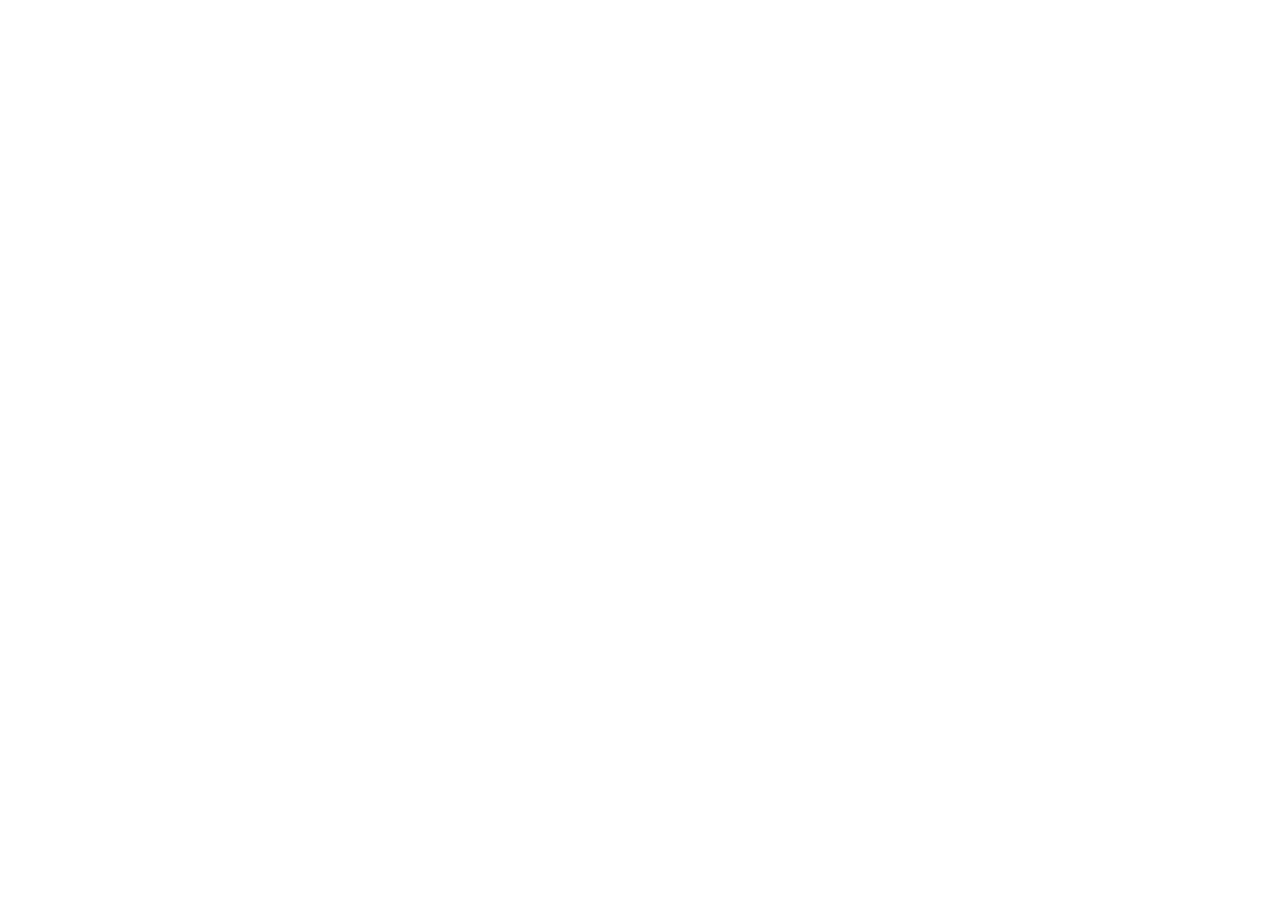
==== inde.html @ 16be1fb0 "update update" ====
<!DOCTYPE html>
<html lang="en">
<head>
    <meta charset="UTF-8">
    <meta name="viewport" content="width=device-width, initial-scale=1.0">
    <title>Empório Alvorada</title>
</head>
<body>
    
</body>
</html>
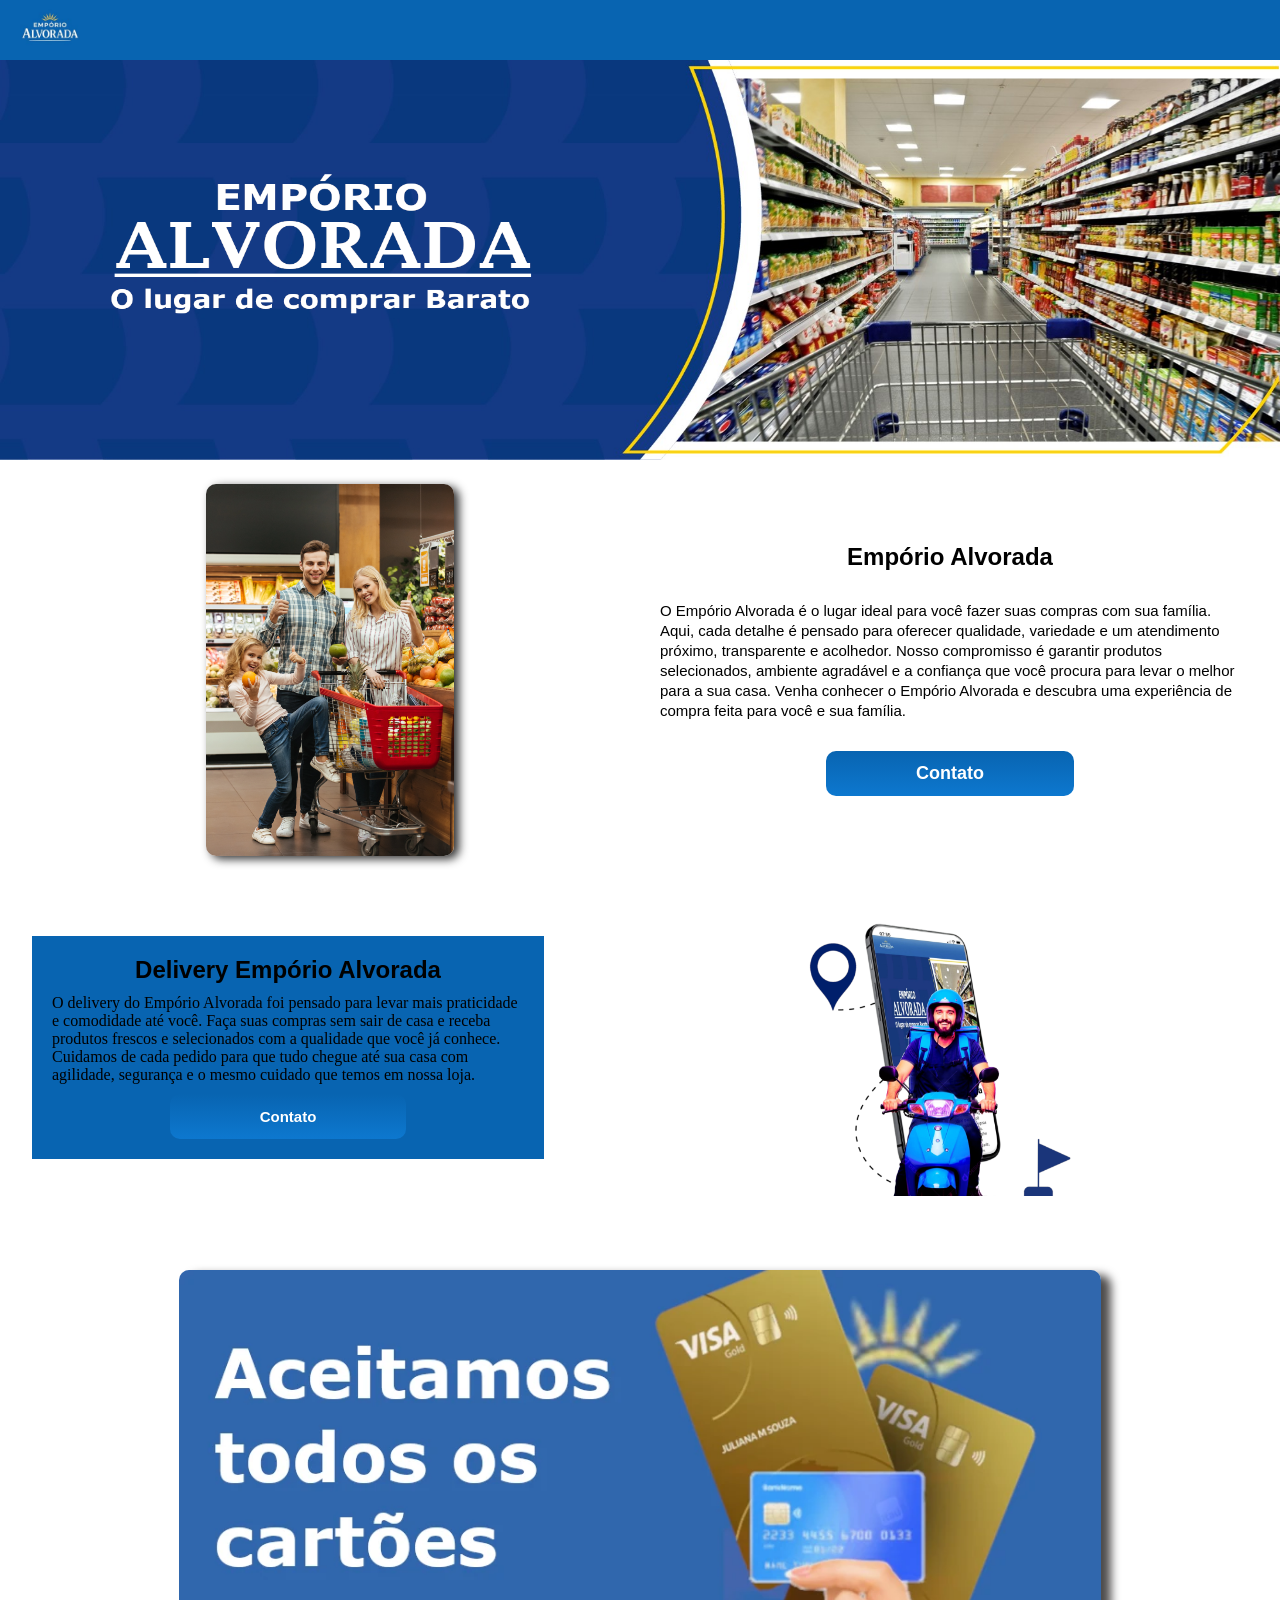
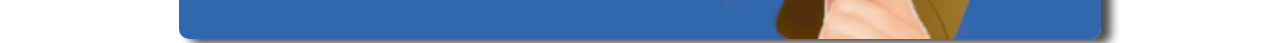
==== commit 81d6d15e: "update update" ====
--- a/inde.html
+++ b/inde.html
@@ -1,11 +1,76 @@
+<!--    
+
+    /$$ /$$    /$$                /$$$$$$             /$$$$$$   /$$                                                       /$$ /$$   
+   /$$/| $$   | $$               /$$__  $$           /$$__  $$ | $$                                                      /$$/|  $$  
+  /$$/ | $$   | $$ /$$$$$$/$$$$ | $$  \__/  /$$$$$$ | $$  \__//$$$$$$   /$$  /$$  /$$  /$$$$$$   /$$$$$$   /$$$$$$      /$$/  \  $$ 
+ /$$/  |  $$ / $$/| $$_  $$_  $$|  $$$$$$  /$$__  $$| $$$$   |_  $$_/  | $$ | $$ | $$ |____  $$ /$$__  $$ /$$__  $$    /$$/    \  $$
+|  $$   \  $$ $$/ | $$ \ $$ \ $$ \____  $$| $$  \ $$| $$_/     | $$    | $$ | $$ | $$  /$$$$$$$| $$  \__/| $$$$$$$$   /$$/      /$$/
+ \  $$   \  $$$/  | $$ | $$ | $$ /$$  \ $$| $$  | $$| $$       | $$ /$$| $$ | $$ | $$ /$$__  $$| $$      | $$_____/  /$$/      /$$/ 
+  \  $$   \  $/   | $$ | $$ | $$|  $$$$$$/|  $$$$$$/| $$       |  $$$$/|  $$$$$/$$$$/|  $$$$$$$| $$      |  $$$$$$$ /$$/      /$$/  
+   \__/    \_/    |__/ |__/ |__/ \______/  \______/ |__/        \___/   \_____/\___/  \_______/|__/       \_______/|__/      |__/   
+                                                                                                                                    
+                                                                                                                                    
+     Nos siga em nossa rede social:  https://www.instagram.com/vm_software/                                                                                                                               
+                                                                                                                                   
+-->
+
 <!DOCTYPE html>
 <html lang="en">
 <head>
     <meta charset="UTF-8">
     <meta name="viewport" content="width=device-width, initial-scale=1.0">
+    <link rel="icon" href="assets/logo01.jpg" type="image/x-icon" />
+    <link rel="stylesheet" href="style.css">
     <title>Empório Alvorada</title>
 </head>
 <body>
+    <header class="headerHome">
+        <img id="Logo" src="assets/logo.jpg" alt="logo da empresa">
+        <nav class="menu">
+            <a>Sobre</a>
+            <a>Contato</a>
+            <a>Horario de Funcionamento</a>
+            <a> Produtos</a>
+        </nav>
+    </header>
+    <main class="main">
+        <img src="assets/banner.png" alt="banner">
+    </main>
+    <section class="about">
+        <div class="aboutImage">
+            <img class="familiaMercado" src="assets/familia.webp" alt="familianomercado">
+        </div>
+        <div class="aboutText">
+            <h1 class="aboutTitle">Empório Alvorada</h1>
+            <p class="aboutParagrafo">
+                O Empório Alvorada é o lugar ideal para você fazer suas compras com sua família. Aqui, cada detalhe é pensado para oferecer qualidade, variedade e um atendimento próximo, transparente e acolhedor.
+
+                Nosso compromisso é garantir produtos selecionados, ambiente agradável e a confiança que você procura para levar o melhor para a sua casa.
+
+                Venha conhecer o Empório Alvorada e descubra uma experiência de compra feita para você e sua família.
+            </p>
+            <button class="btnContatoAbout">Contato</button>
+        </div>
+    </section>
+    <section class="delivary">
+        <div class="deliveryText">
+            <h1 class="titleDelivery">
+                Delivery Empório Alvorada
+            </h1>
+            <p class="textoDelivery">
+                O delivery do Empório Alvorada foi pensado para levar mais praticidade e comodidade até você. Faça suas compras sem sair de casa e receba produtos frescos e selecionados com a qualidade que você já conhece.
+
+                Cuidamos de cada pedido para que tudo chegue até sua casa com agilidade, segurança e o mesmo cuidado que temos em nossa loja.
+            </p>
+            <button id="btnDelivery">Contato</button>
+        </div>
+        <div class="imageDelivary">
+            <img class="motoca" src="assets/delivery.webp" alt="motocadaloja">
+        </div>
+    </section>
+    <section class="credCard">
+        <img class="imgCredCard" src="assets/cartao.webp" alt="credCard">
+    </section>
     
 </body>
 </html>
--- a/style.css
+++ b/style.css
@@ -0,0 +1,146 @@
+* {
+    margin: 0;
+    padding: 0;
+    box-sizing: border-box;
+}
+.headerHome{
+    width: 100%;
+    height: 60px;
+    background-color: #0864b1;
+    display: flex;
+    flex-direction: row;
+    justify-content: space-between;
+    align-items: center;
+}
+#Logo {
+    width: 60px;
+    margin-left: 20px;
+}
+.menu {
+    display: none;
+    margin-right: 20px;
+}
+.menu a {
+    text-decoration:  none;
+    font-family: 'Lucida Sans', 'Lucida Sans Regular', 'Lucida Grande', 'Lucida Sans Unicode', Geneva, Verdana, sans-serif;
+    color: white;
+    font-size: 15px;
+    font-weight: 500;
+    padding: 10px;
+    cursor: pointer;
+}
+.menu a:hover {
+    color: rgb(182, 187, 182);
+}
+.main {
+    width: 100%;
+
+}
+.main img {
+    width: 100%;
+    height: 400px;
+}
+.about {
+    width: 100%;
+    padding: 20px;
+    display: flex;
+    flex-direction: row;
+}
+.aboutImage {
+    width: 50%;
+    display: flex;
+    justify-content: center;
+    align-items: center;
+}
+.familiaMercado {
+    width: 40%;
+    border-radius: 10px;
+    box-shadow: 5px 3px 10px #313131;
+}
+.aboutText { 
+    width: 50%;
+    display: flex;
+    flex-direction: column;
+    justify-content: center;
+    font-family: 'Lucida Sans', 'Lucida Sans Regular', 'Lucida Grande', 'Lucida Sans Unicode', Geneva, Verdana, sans-serif;
+}
+.aboutTitle {
+    text-align: center;
+    color: black;
+    margin-bottom: 10px;
+}
+.aboutParagrafo {
+    font-size: 15px;
+    padding: 20px;
+    font-weight: 400;
+    line-height: 20px;
+    margin-bottom: 10px;
+}
+.btnContatoAbout {
+    cursor: pointer;
+    color: white;
+    font-size: 18px;
+    font-weight: 800;
+    width: 40%;
+    height: 45px;
+    margin-left: 30%;
+    border: none;
+    border-radius: 10px;
+    background: linear-gradient(#0864b1, #0d78cf);
+}
+.btnContatoAbout:hover {
+    opacity: 95%;
+}
+.delivary {
+    width: 100%;
+    display: flex;
+    flex-direction: row;
+    justify-content: space-around;
+    align-items: center;
+}
+.deliveryText {
+    width: 40%;
+    background: #0864b1;
+    display: flex;
+    flex-direction: column;
+    justify-content: center;
+    align-items: center;
+    padding: 20px;
+}
+.titleDelivery {
+    text-align: center;
+    color: black;
+    margin-bottom: 10px;
+    font-family: 'Lucida Sans', 'Lucida Sans Regular', 'Lucida Grande', 'Lucida Sans Unicode', Geneva, Verdana, sans-serif;
+}
+.textoDelivery {}
+.imageDelivary {
+    width: 50%;
+    padding: 20px;
+}
+.motoca {
+    margin-left: 25%;
+    width: 50%;
+}
+#btnDelivery {
+    background: linear-gradient(#0864b1, #0d78cf);
+    border: none;
+    border-radius: 10px;
+    height: 45px;
+    width: 50%;
+    color: white;
+    font-weight: 900;
+    font-size: 15px;
+    margin-top: 10px;
+}
+.credCard {
+    margin-top: 50px;
+    width: 90%;
+    margin-left: 5%;
+}
+.imgCredCard {
+    border-radius: 10px;
+    margin-left: 10%;
+    width: 80%;
+    box-shadow: 10px 5px 10px rgb(77, 75, 75);
+}
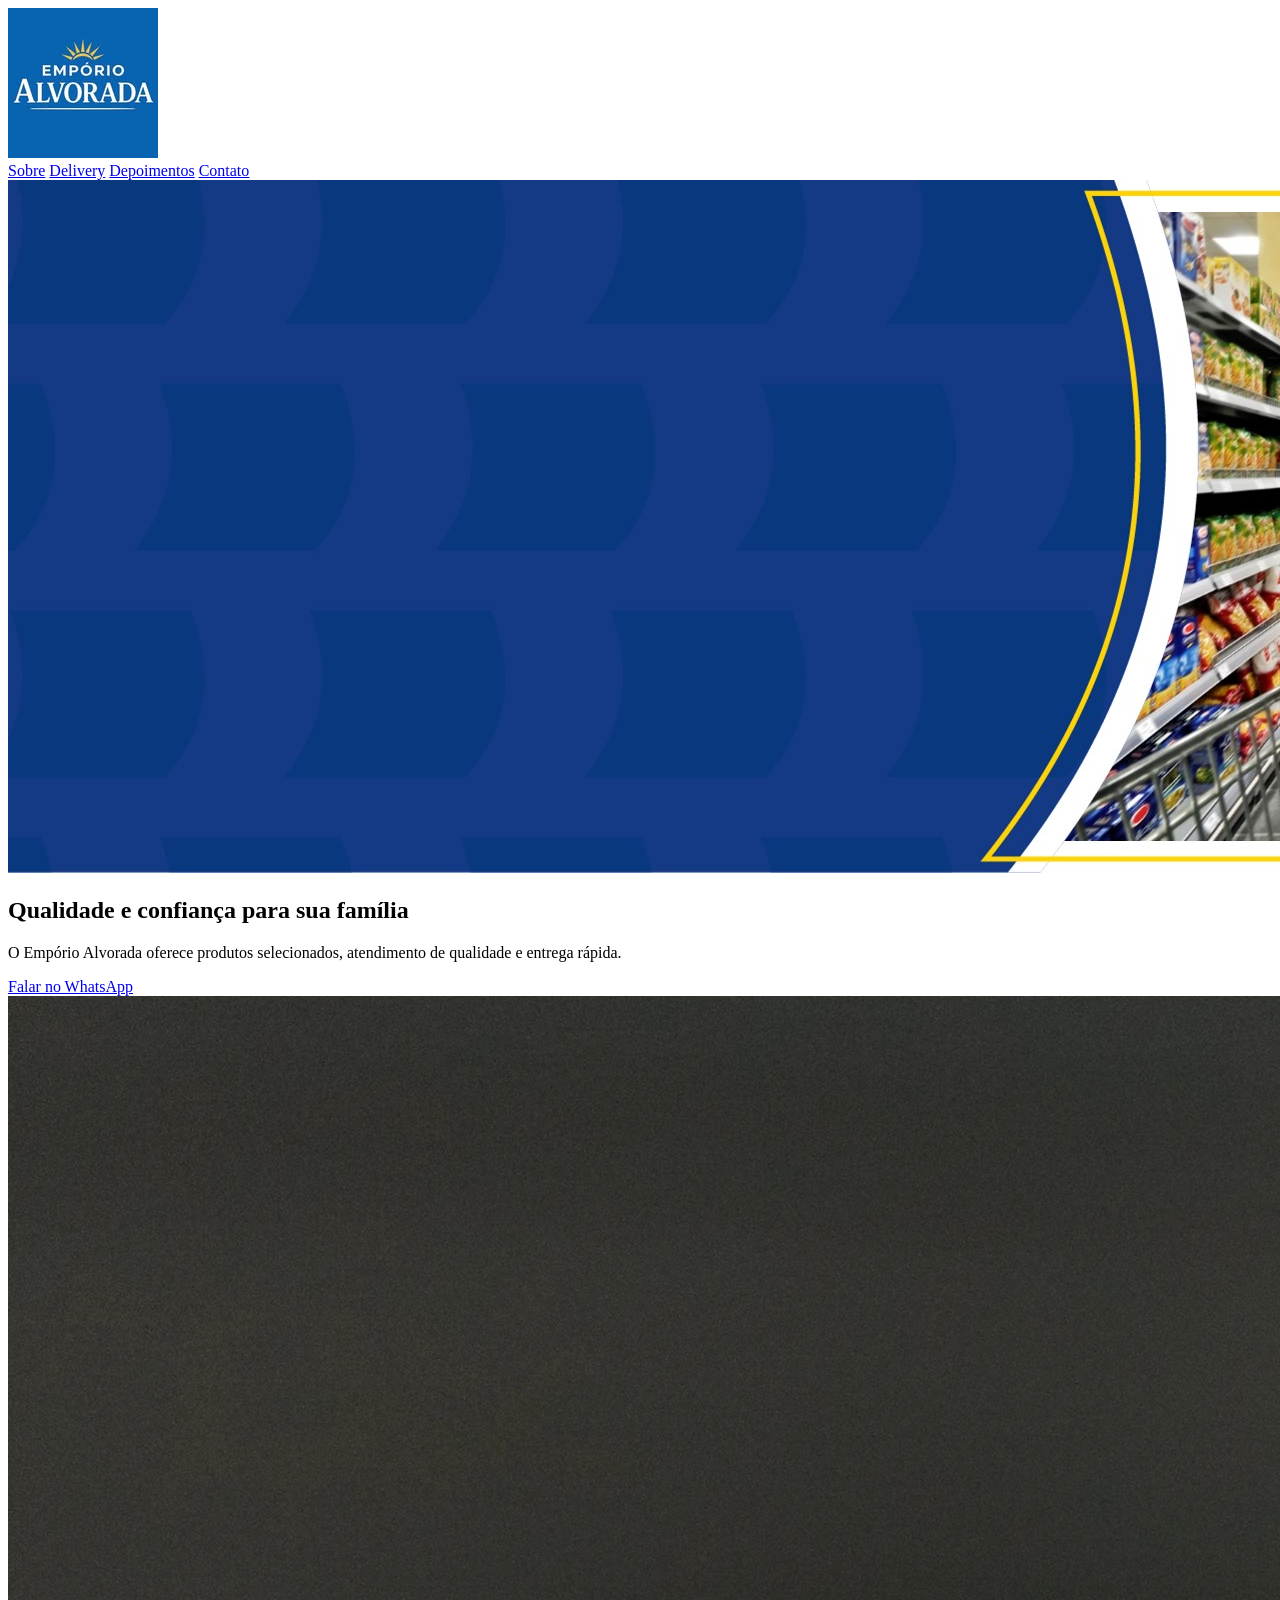
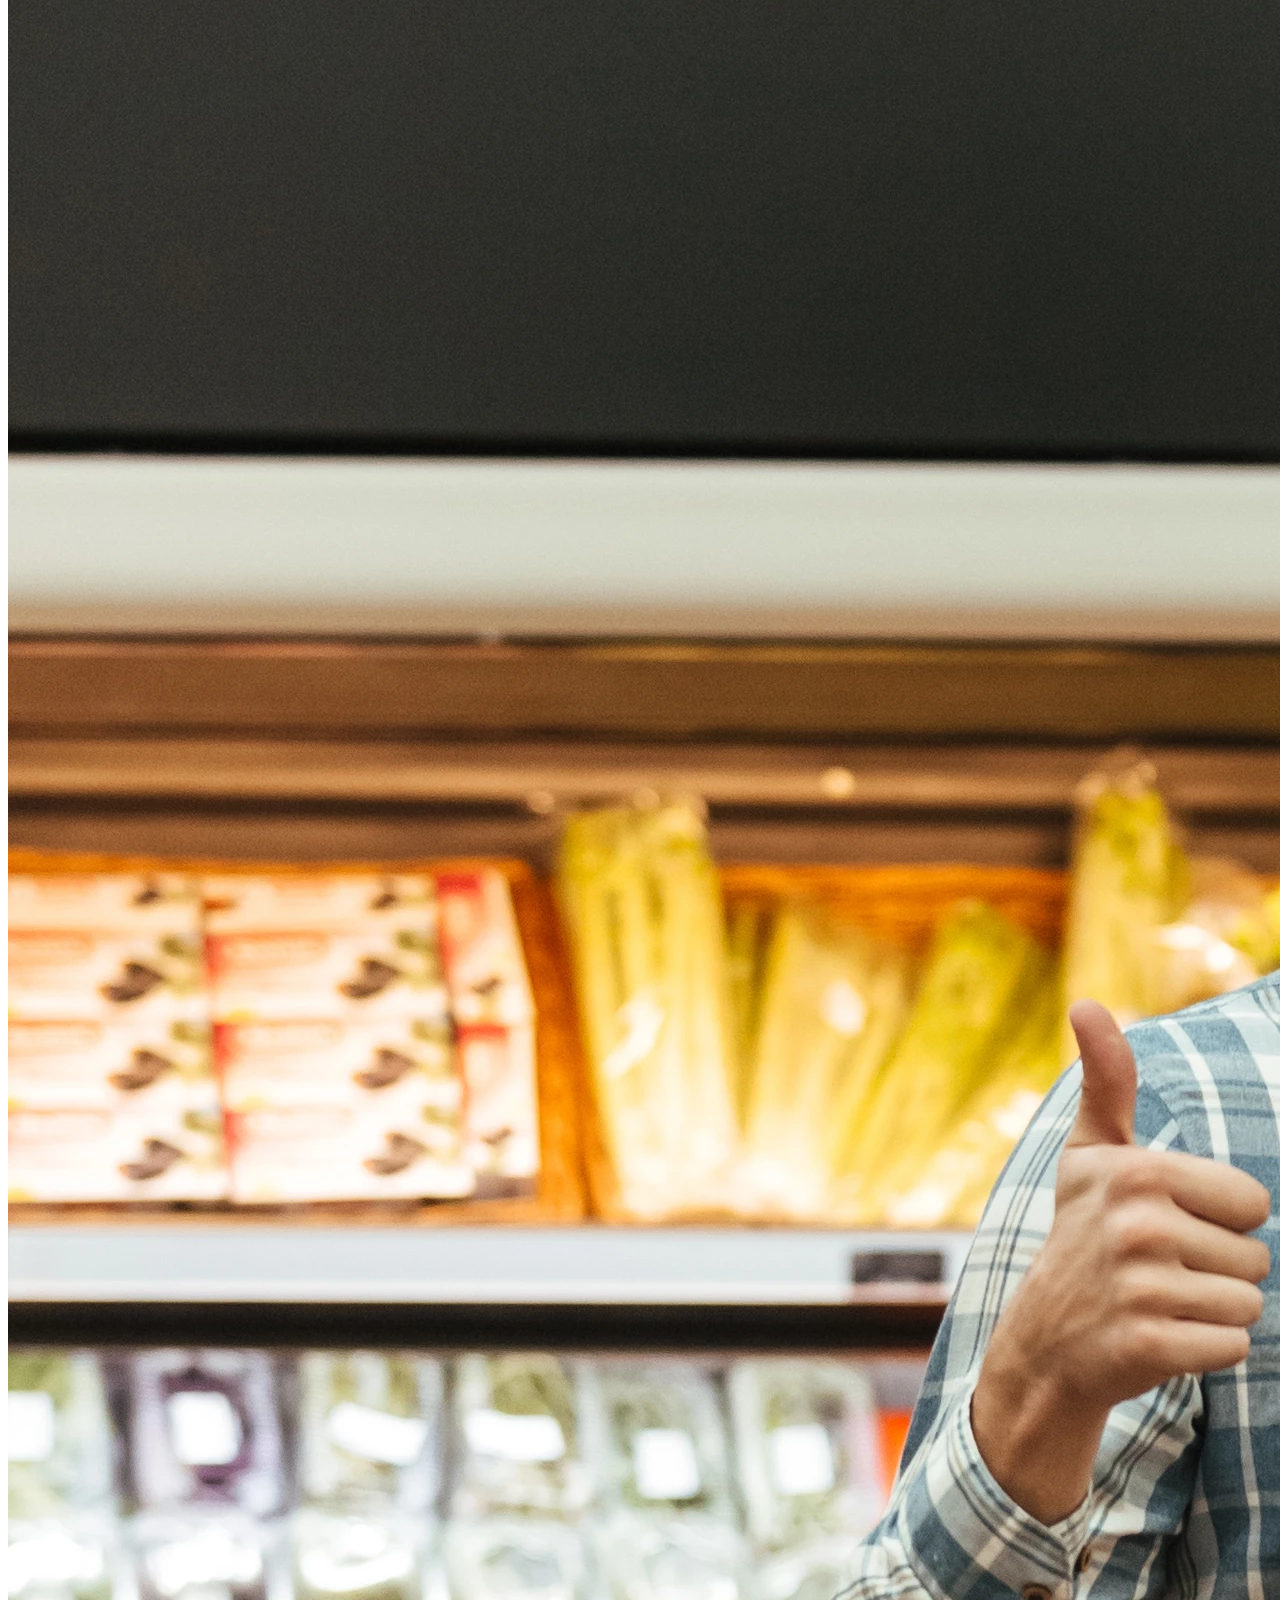
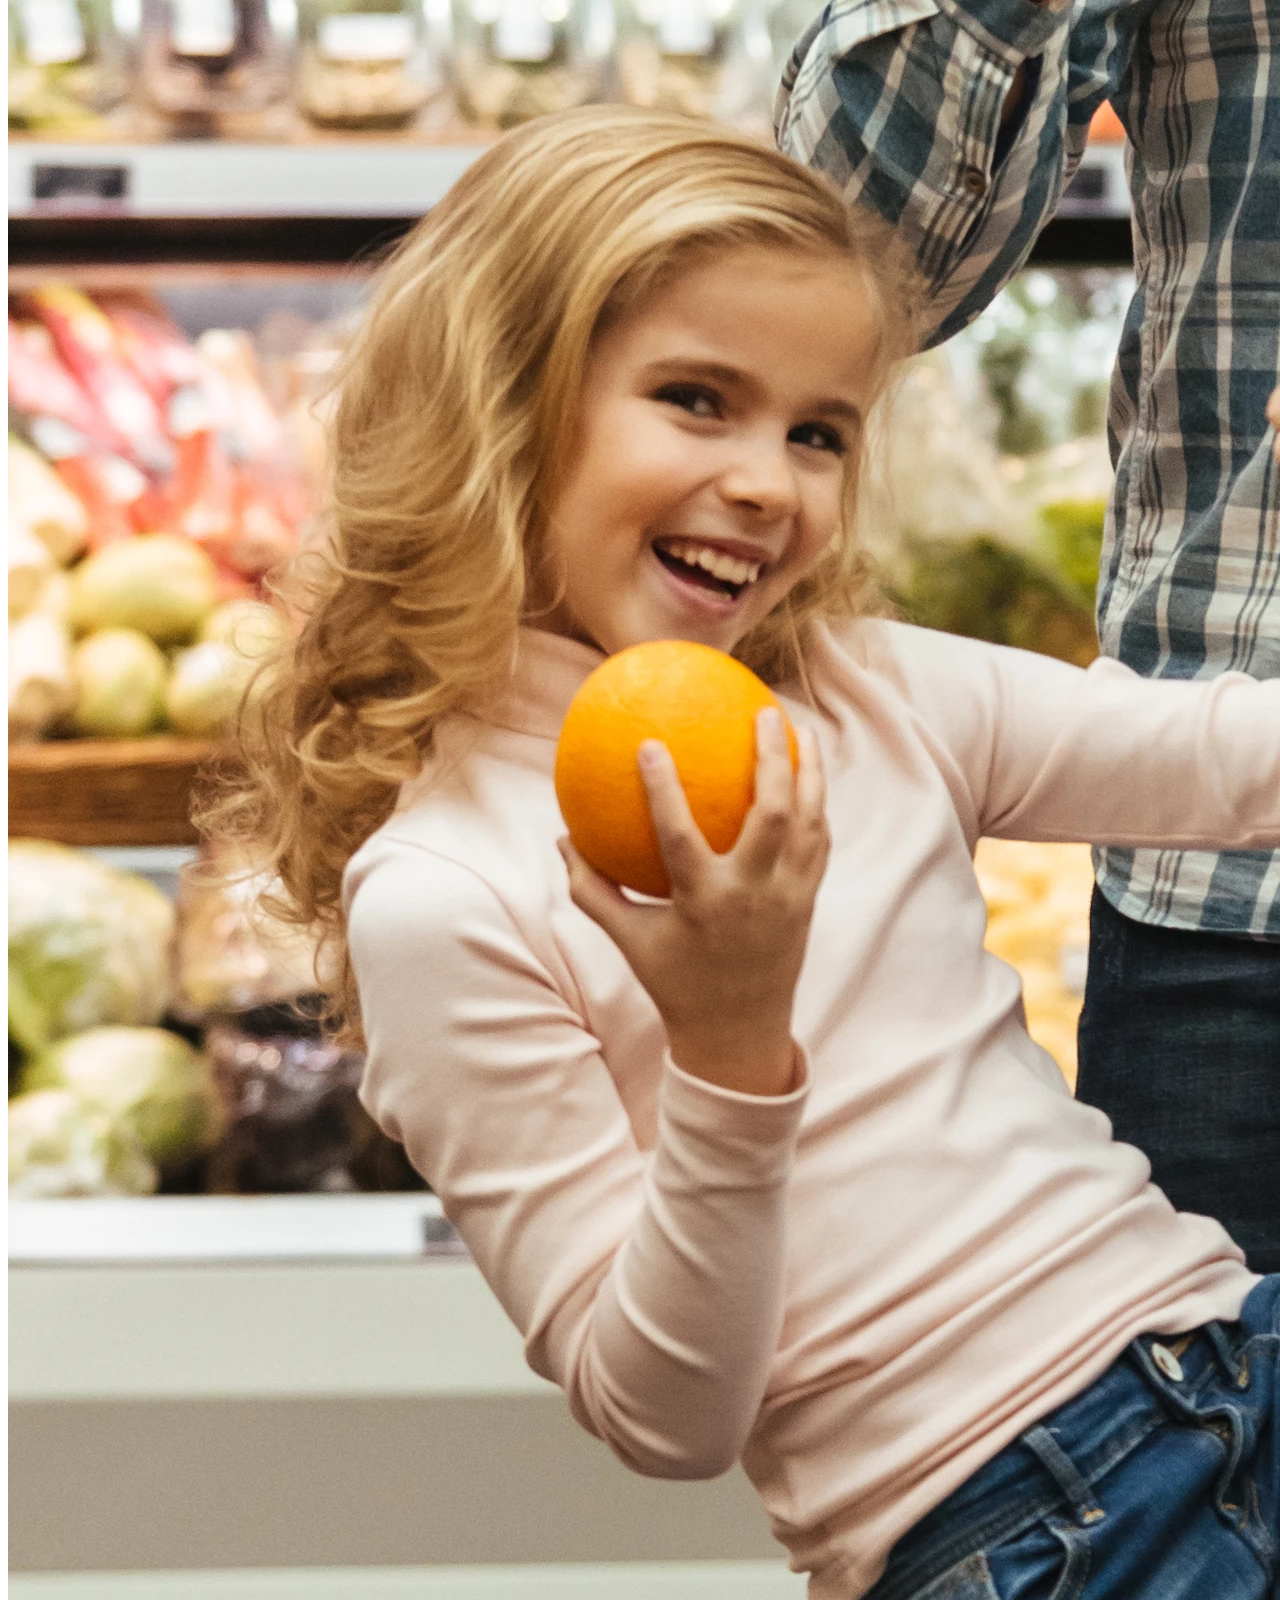
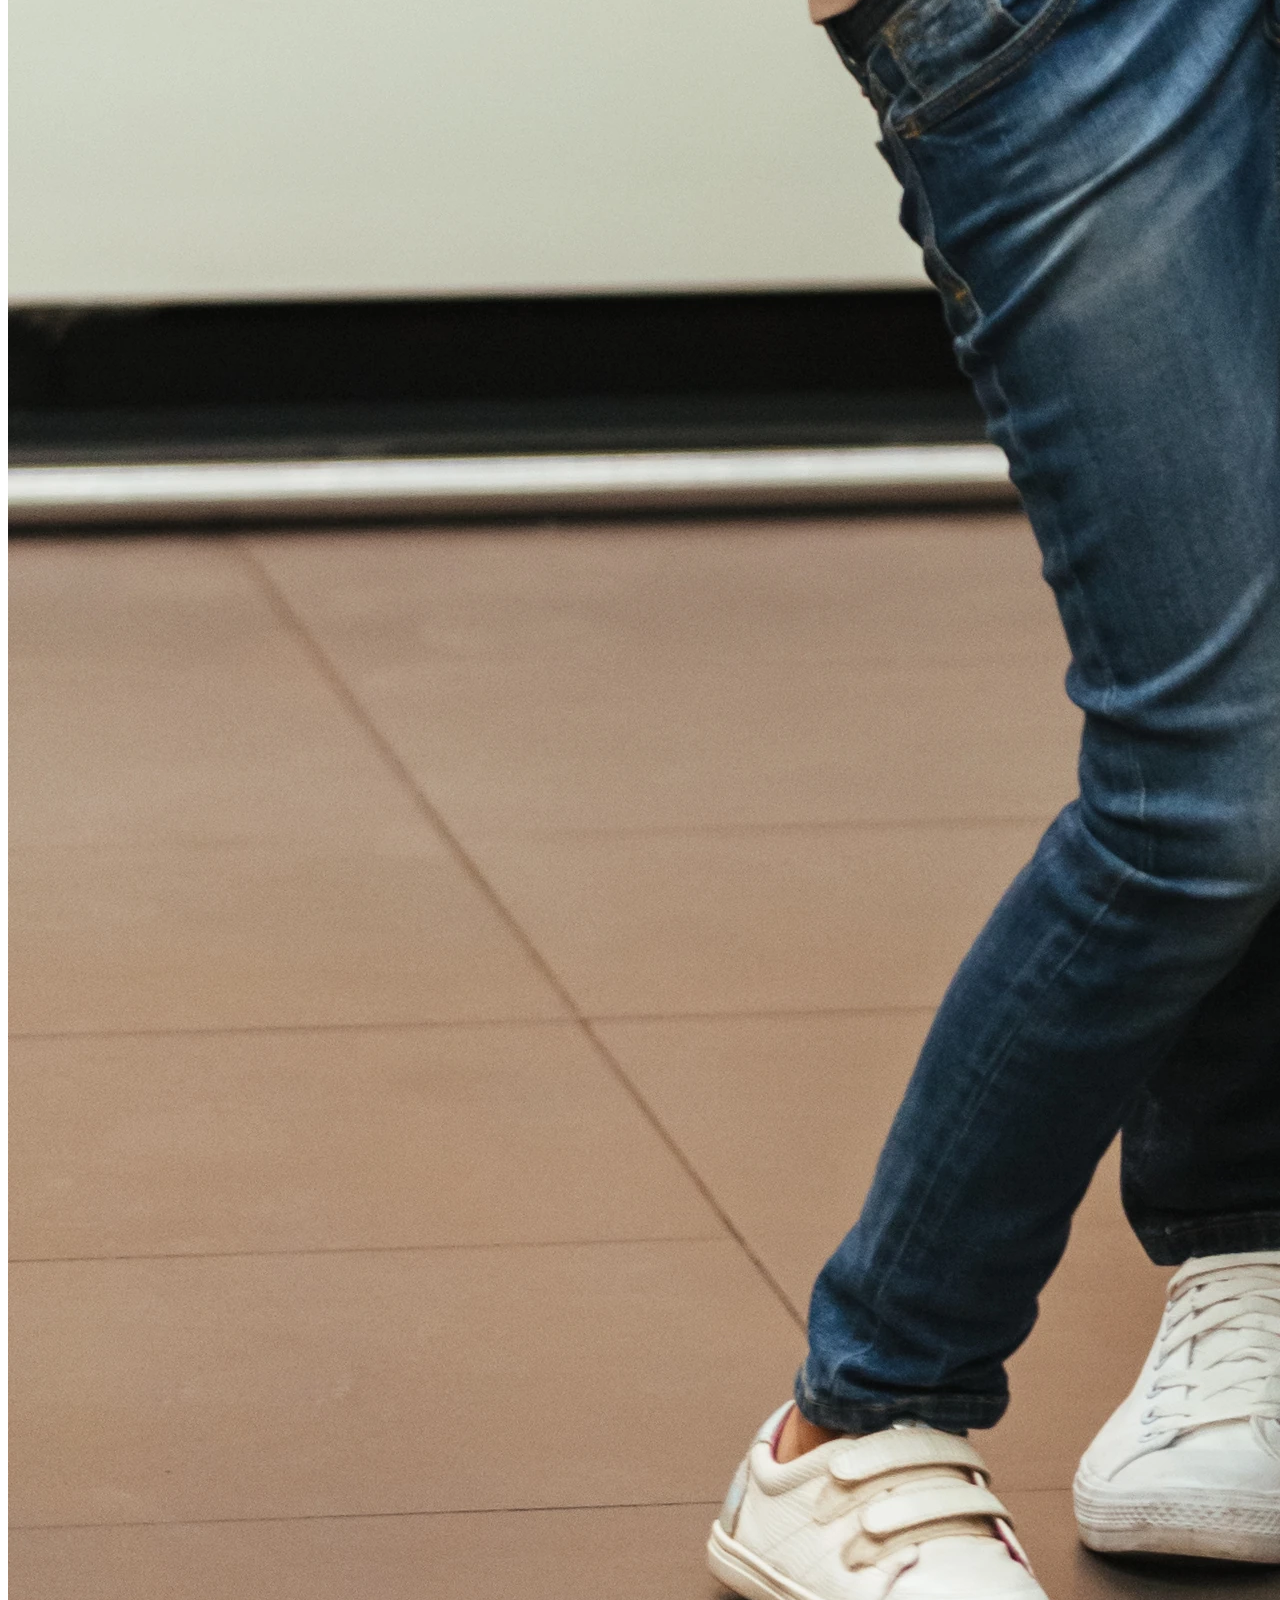
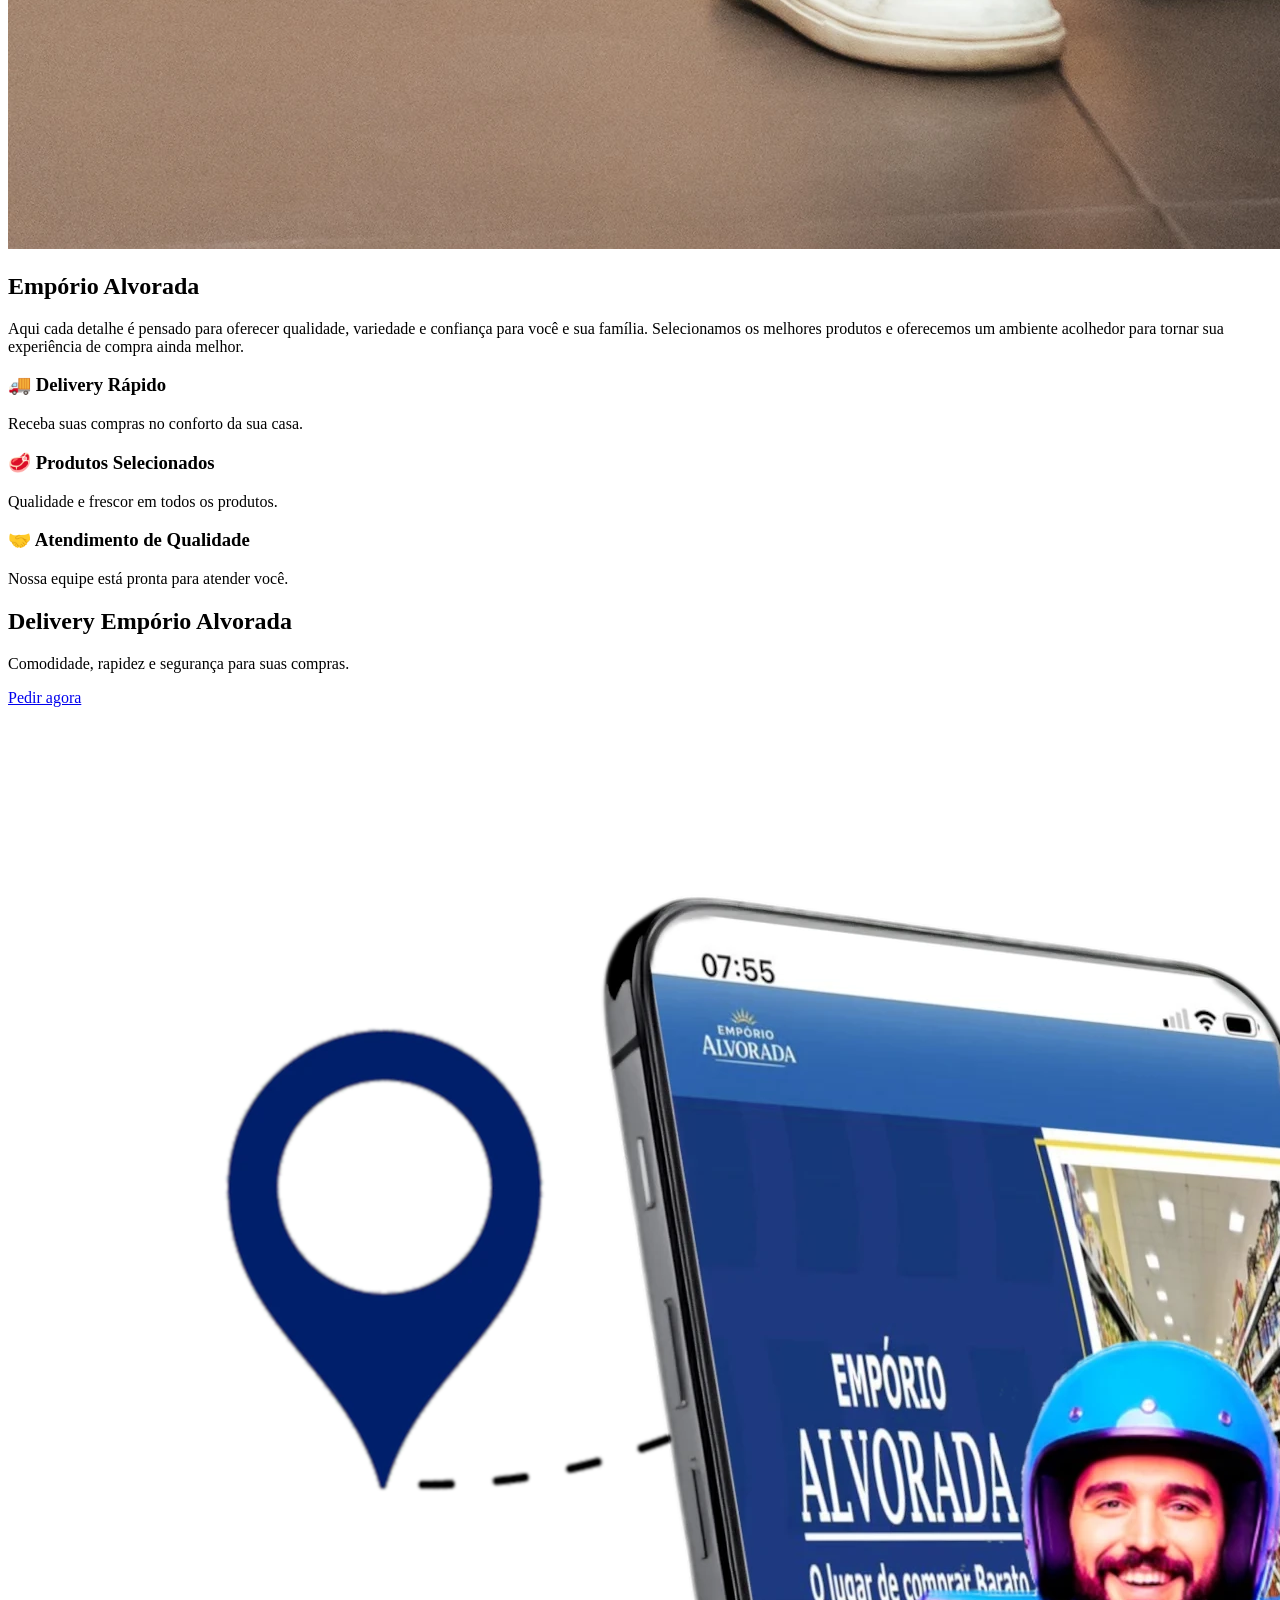
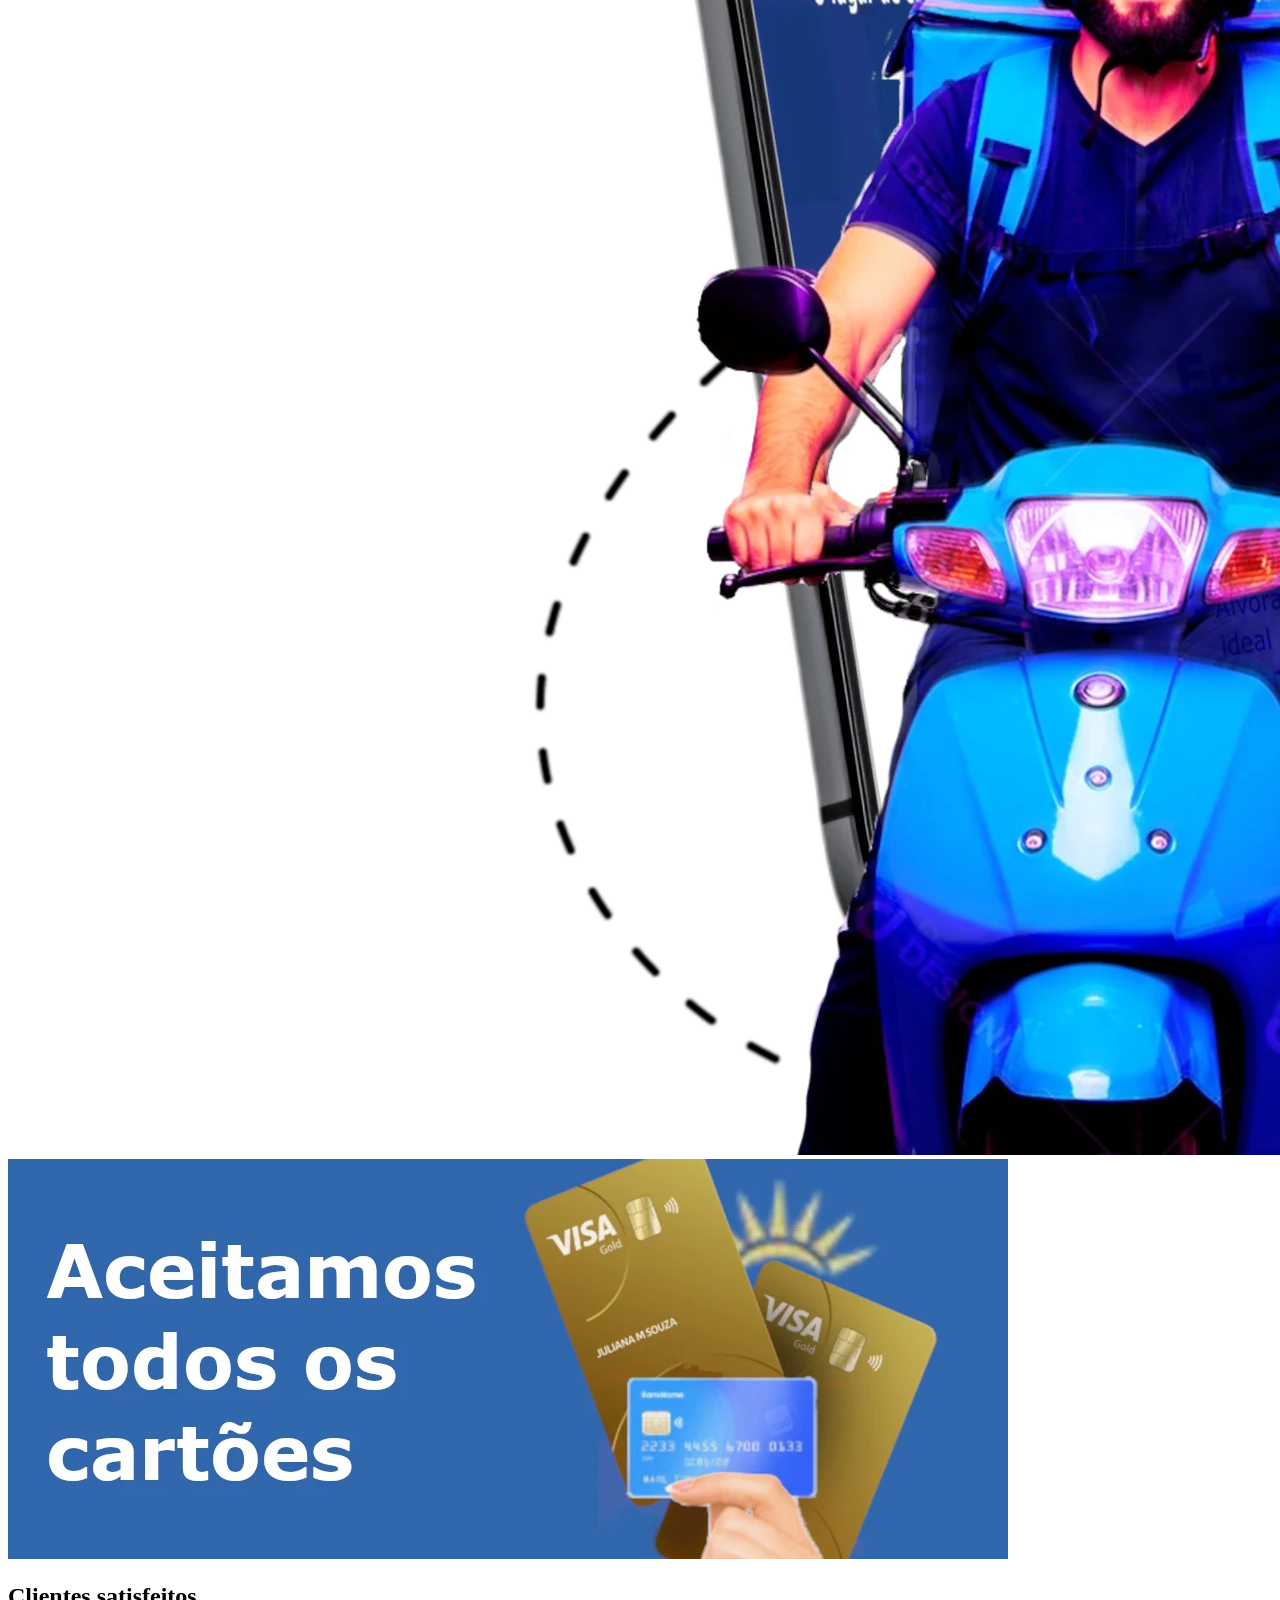
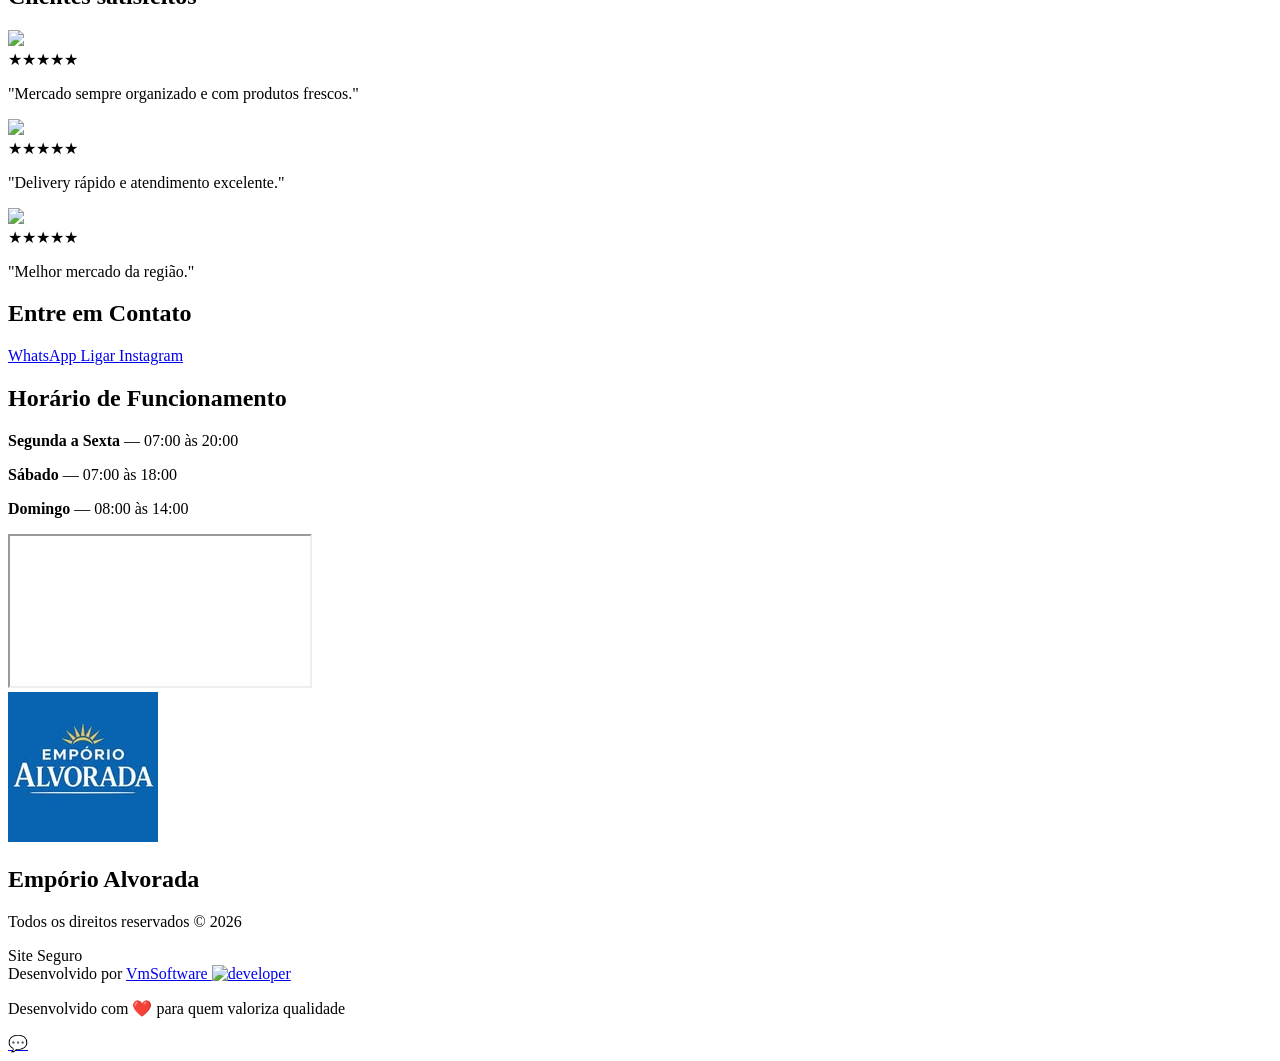
==== commit f3b8d4a0: "Update inde.html atualizada a pagina" ====
--- a/inde.html
+++ b/inde.html
@@ -13,64 +13,507 @@
      Nos siga em nossa rede social:  https://www.instagram.com/vm_software/                                                                                                                               
                                                                                                                                    
 -->
-
 <!DOCTYPE html>
-<html lang="en">
+<html lang="pt-br">
 <head>
-    <meta charset="UTF-8">
-    <meta name="viewport" content="width=device-width, initial-scale=1.0">
-    <link rel="icon" href="assets/logo01.jpg" type="image/x-icon" />
-    <link rel="stylesheet" href="style.css">
-    <title>Empório Alvorada</title>
+
+<meta charset="UTF-8">
+<meta name="viewport" content="width=device-width, initial-scale=1.0">
+
+<title>Empório Alvorada</title>
+
+<link rel="icon" href="assets/logo01.jpg">
+
+<meta property="og:title" content="Empório Alvorada">
+<meta property="og:description" content="Qualidade, variedade e atendimento de confiança para sua família.">
+<meta property="og:image" content="assets/logo.jpg">
+<meta property="og:type" content="website">
+
+<script src="https://cdn.tailwindcss.com"></script>
+
+<style>
+
+.fade{
+opacity:0;
+transform:translateY(40px);
+transition:1s;
+}
+
+.fade.show{
+opacity:1;
+transform:translateY(0);
+}
+
+</style>
+
 </head>
-<body>
-    <header class="headerHome">
-        <img id="Logo" src="assets/logo.jpg" alt="logo da empresa">
-        <nav class="menu">
-            <a>Sobre</a>
-            <a>Contato</a>
-            <a>Horario de Funcionamento</a>
-            <a> Produtos</a>
-        </nav>
-    </header>
-    <main class="main">
-        <img src="assets/banner.png" alt="banner">
-    </main>
-    <section class="about">
-        <div class="aboutImage">
-            <img class="familiaMercado" src="assets/familia.webp" alt="familianomercado">
-        </div>
-        <div class="aboutText">
-            <h1 class="aboutTitle">Empório Alvorada</h1>
-            <p class="aboutParagrafo">
-                O Empório Alvorada é o lugar ideal para você fazer suas compras com sua família. Aqui, cada detalhe é pensado para oferecer qualidade, variedade e um atendimento próximo, transparente e acolhedor.
-
-                Nosso compromisso é garantir produtos selecionados, ambiente agradável e a confiança que você procura para levar o melhor para a sua casa.
-
-                Venha conhecer o Empório Alvorada e descubra uma experiência de compra feita para você e sua família.
-            </p>
-            <button class="btnContatoAbout">Contato</button>
-        </div>
-    </section>
-    <section class="delivary">
-        <div class="deliveryText">
-            <h1 class="titleDelivery">
-                Delivery Empório Alvorada
-            </h1>
-            <p class="textoDelivery">
-                O delivery do Empório Alvorada foi pensado para levar mais praticidade e comodidade até você. Faça suas compras sem sair de casa e receba produtos frescos e selecionados com a qualidade que você já conhece.
-
-                Cuidamos de cada pedido para que tudo chegue até sua casa com agilidade, segurança e o mesmo cuidado que temos em nossa loja.
-            </p>
-            <button id="btnDelivery">Contato</button>
-        </div>
-        <div class="imageDelivary">
-            <img class="motoca" src="assets/delivery.webp" alt="motocadaloja">
-        </div>
-    </section>
-    <section class="credCard">
-        <img class="imgCredCard" src="assets/cartao.webp" alt="credCard">
-    </section>
-    
+
+<body class="bg-gray-50 font-sans">
+
+
+<!-- HEADER -->
+
+<header class="bg-[#0864b1] text-white shadow-lg">
+
+<div class="max-w-7xl mx-auto flex justify-between items-center p-4">
+
+<img src="assets/logo.jpg" class="w-14">
+
+<nav class="hidden md:flex gap-8 font-semibold">
+
+<a href="#sobre">Sobre</a>
+<a href="#delivery">Delivery</a>
+<a href="#depoimentos">Depoimentos</a>
+<a href="#contato">Contato</a>
+
+</nav>
+
+</div>
+
+</header>
+
+
+
+<!-- HERO -->
+
+<section class="relative">
+
+<img src="assets/banner.jpg" class="w-full h-[520px] object-cover">
+
+<div class="absolute inset-0 bg-black/40 flex items-center">
+
+<div class="max-w-7xl mx-auto text-white px-6">
+
+<h1 class="text-5xl font-bold mb-6">
+
+Qualidade e confiança para sua família
+
+</h1>
+
+<p class="mb-6 text-lg">
+
+O Empório Alvorada oferece produtos selecionados, atendimento de qualidade e entrega rápida.
+
+</p>
+
+<a href="#contato" class="bg-[#0864b1] px-8 py-3 rounded-lg font-semibold">
+
+Falar no WhatsApp
+
+</a>
+
+</div>
+
+</div>
+
+</section>
+
+
+
+<!-- SOBRE -->
+
+<section id="sobre" class="max-w-7xl mx-auto py-20 px-6 grid md:grid-cols-2 gap-12 items-center fade">
+
+<div class="flex justify-center">
+<img src="assets/familia.webp" class="rounded-xl max-h-[420px] shadow-xl">
+</div>
+
+<div>
+
+<h2 class="text-4xl font-bold mb-4">
+
+Empório Alvorada
+
+</h2>
+
+<p class="text-gray-600 leading-relaxed">
+
+Aqui cada detalhe é pensado para oferecer qualidade, variedade e confiança para você e sua família.
+
+Selecionamos os melhores produtos e oferecemos um ambiente acolhedor para tornar sua experiência de compra ainda melhor.
+
+</p>
+
+</div>
+
+</section>
+
+
+
+<!-- SERVIÇOS -->
+
+<section class="bg-white py-20">
+
+<div class="max-w-7xl mx-auto px-6 grid md:grid-cols-3 gap-10 text-center">
+
+<div class="p-6 shadow-lg rounded-xl fade">
+
+<h3 class="text-xl font-bold mb-3">
+
+🚚 Delivery Rápido
+
+</h3>
+
+<p class="text-gray-600">
+
+Receba suas compras no conforto da sua casa.
+
+</p>
+
+</div>
+
+<div class="p-6 shadow-lg rounded-xl fade">
+
+<h3 class="text-xl font-bold mb-3">
+
+🥩 Produtos Selecionados
+
+</h3>
+
+<p class="text-gray-600">
+
+Qualidade e frescor em todos os produtos.
+
+</p>
+
+</div>
+
+<div class="p-6 shadow-lg rounded-xl fade">
+
+<h3 class="text-xl font-bold mb-3">
+
+🤝 Atendimento de Qualidade
+
+</h3>
+
+<p class="text-gray-600">
+
+Nossa equipe está pronta para atender você.
+
+</p>
+
+</div>
+
+</div>
+
+</section>
+
+
+
+<!-- DELIVERY -->
+
+<section id="delivery" class="bg-[#0864b1] text-white py-20">
+
+<div class="max-w-7xl mx-auto grid md:grid-cols-2 gap-12 items-center px-6 fade">
+
+<div>
+
+<h2 class="text-4xl font-bold mb-4">
+
+Delivery Empório Alvorada
+
+</h2>
+
+<p class="mb-6">
+
+Comodidade, rapidez e segurança para suas compras.
+
+</p>
+
+<a href="#" class="bg-white text-[#0864b1] px-8 py-3 rounded-lg font-bold">
+
+Pedir agora
+
+</a>
+
+</div>
+
+<img src="assets/delivery.webp" class="rounded-xl shadow-xl">
+
+</div>
+
+</section>
+
+
+
+<!-- CARTÕES -->
+
+<section class="max-w-6xl mx-auto py-20 px-6 fade">
+
+<img src="assets/cartao.webp" class="rounded-xl shadow-lg">
+
+</section>
+
+
+
+<!-- DEPOIMENTOS -->
+
+<section id="depoimentos" class="bg-gray-100 py-20">
+
+<div class="max-w-7xl mx-auto px-6 text-center">
+
+<h2 class="text-4xl font-bold mb-12">
+
+Clientes satisfeitos
+
+</h2>
+
+<div class="grid md:grid-cols-3 gap-8">
+
+<div class="bg-white p-6 rounded-xl shadow fade">
+
+<img src="https://i.pravatar.cc/80?img=5" class="rounded-full mb-4 mx-auto">
+
+<div class="text-yellow-400 mb-2">★★★★★</div>
+
+<p class="text-gray-600">
+
+"Mercado sempre organizado e com produtos frescos."
+
+</p>
+
+</div>
+
+<div class="bg-white p-6 rounded-xl shadow fade">
+
+<img src="https://i.pravatar.cc/80?img=12" class="rounded-full mb-4 mx-auto">
+
+<div class="text-yellow-400 mb-2">★★★★★</div>
+
+<p class="text-gray-600">
+
+"Delivery rápido e atendimento excelente."
+
+</p>
+
+</div>
+
+<div class="bg-white p-6 rounded-xl shadow fade">
+
+<img src="https://i.pravatar.cc/80?img=20" class="rounded-full mb-4 mx-auto">
+
+<div class="text-yellow-400 mb-2">★★★★★</div>
+
+<p class="text-gray-600">
+
+"Melhor mercado da região."
+
+</p>
+
+</div>
+
+</div>
+
+</div>
+
+</section>
+
+
+
+<!-- CONTATO -->
+
+<section id="contato" class="py-20">
+
+<div class="max-w-7xl mx-auto px-6 grid md:grid-cols-2 gap-12">
+
+<div>
+
+<h2 class="text-3xl font-bold mb-6">
+
+Entre em Contato
+
+</h2>
+
+<div class="flex flex-col gap-4">
+
+<a href="#" class="bg-green-500 text-white py-3 rounded-lg text-center font-semibold">
+
+WhatsApp
+
+</a>
+
+<a href="#" class="bg-blue-500 text-white py-3 rounded-lg text-center font-semibold">
+
+Ligar
+
+</a>
+
+<a href="#" class="bg-pink-500 text-white py-3 rounded-lg text-center font-semibold">
+
+Instagram
+
+</a>
+
+</div>
+
+</div>
+
+<div>
+
+<h2 class="text-3xl font-bold mb-6">
+
+Horário de Funcionamento
+
+</h2>
+
+<div class="bg-white shadow-lg p-6 rounded-xl">
+
+<p> <p class="fas fa-clock text-primary"></p><strong>Segunda a Sexta</strong> — 07:00 às 20:00</p>
+<p><strong>Sábado</strong> — 07:00 às 18:00</p>
+<p><strong>Domingo</strong> — 08:00 às 14:00</p>
+
+</div>
+
+</div>
+
+</div>
+
+</section>
+
+
+
+<!-- MAPA -->
+
+<div class="max-w-7xl mx-auto px-6 pb-20">
+
+<iframe
+class="w-full h-[350px] rounded-xl shadow-lg"
+src="https://www.google.com/maps?q=mercado&output=embed">
+</iframe>
+
+</div>
+
+
+
+   <!-- Footer -->
+
+<footer class="bg-[#0864b1] text-white py-8">
+
+<div class="max-w-7xl mx-auto px-4">
+
+<div class="flex flex-col md:flex-row justify-between items-center">
+
+<!-- Logo + Nome -->
+
+<div class="mb-4 md:mb-0">
+
+<div class="flex items-center gap-3">
+
+<img class="w-12" src="assets/logo.jpg" alt="logo Empório Alvorada"/>
+
+<h2 class="text-xl font-bold">Empório Alvorada</h2>
+
+</div>
+
+<p class="text-gray-400 mt-1">
+Todos os direitos reservados © 2026
+</p>
+
+</div>
+
+
+<!-- Redes sociais -->
+
+<div class="flex items-center gap-4">
+
+<a href="https://instagram.com" class="text-white hover:text-pink-400 transition">
+
+<i class="fab fa-instagram text-2xl"></i>
+
+</a>
+
+<a href="https://api.whatsapp.com/send/?phone=5511999999999" class="text-white hover:text-green-400 transition">
+
+<i class="fab fa-whatsapp text-2xl"></i>
+
+</a>
+
+</div>
+
+</div>
+
+
+<div class="mt-8 pt-6 border-t border-gray-700 flex flex-col md:flex-row justify-between items-center">
+
+
+<!-- Site seguro -->
+
+<div class="flex items-center gap-2 mb-4 md:mb-0">
+
+<i class="fas fa-lock text-blue-400"></i>
+
+<span>Site Seguro</span>
+
+</div>
+
+
+<!-- Desenvolvedor -->
+
+<div class="flex items-center gap-2 mb-4 md:mb-0">
+
+<span>
+Desenvolvido por 
+<a href="https://vmsoftware.netlify.app/" class="text-blue-400 hover:underline">
+VmSoftware
+</a>
+</span>
+
+<a href="https://vmsoftware.netlify.app/">
+
+<img class="w-10" src="https://vmsoftware.netlify.app/TAG%20GM.png" alt="developer">
+
+</a>
+
+</div>
+
+
+<!-- frase -->
+
+<div class="text-center md:text-right">
+
+<p class="text-gray-400">
+Desenvolvido com ❤️ para quem valoriza qualidade
+</p>
+
+</div>
+
+</div>
+
+</div>
+
+</footer>
+
+
+
+<!-- BOTÃO WHATSAPP -->
+
+<a href="#" class="fixed bottom-6 right-6 bg-green-500 text-white p-4 rounded-full shadow-xl">
+
+💬
+
+</a>
+
+
+
+<script>
+
+const observer = new IntersectionObserver(entries => {
+
+entries.forEach(entry => {
+
+if(entry.isIntersecting){
+
+entry.target.classList.add("show")
+
+}
+
+})
+
+})
+
+document.querySelectorAll(".fade").forEach(el => observer.observe(el))
+
+</script>
+
 </body>
 </html>
